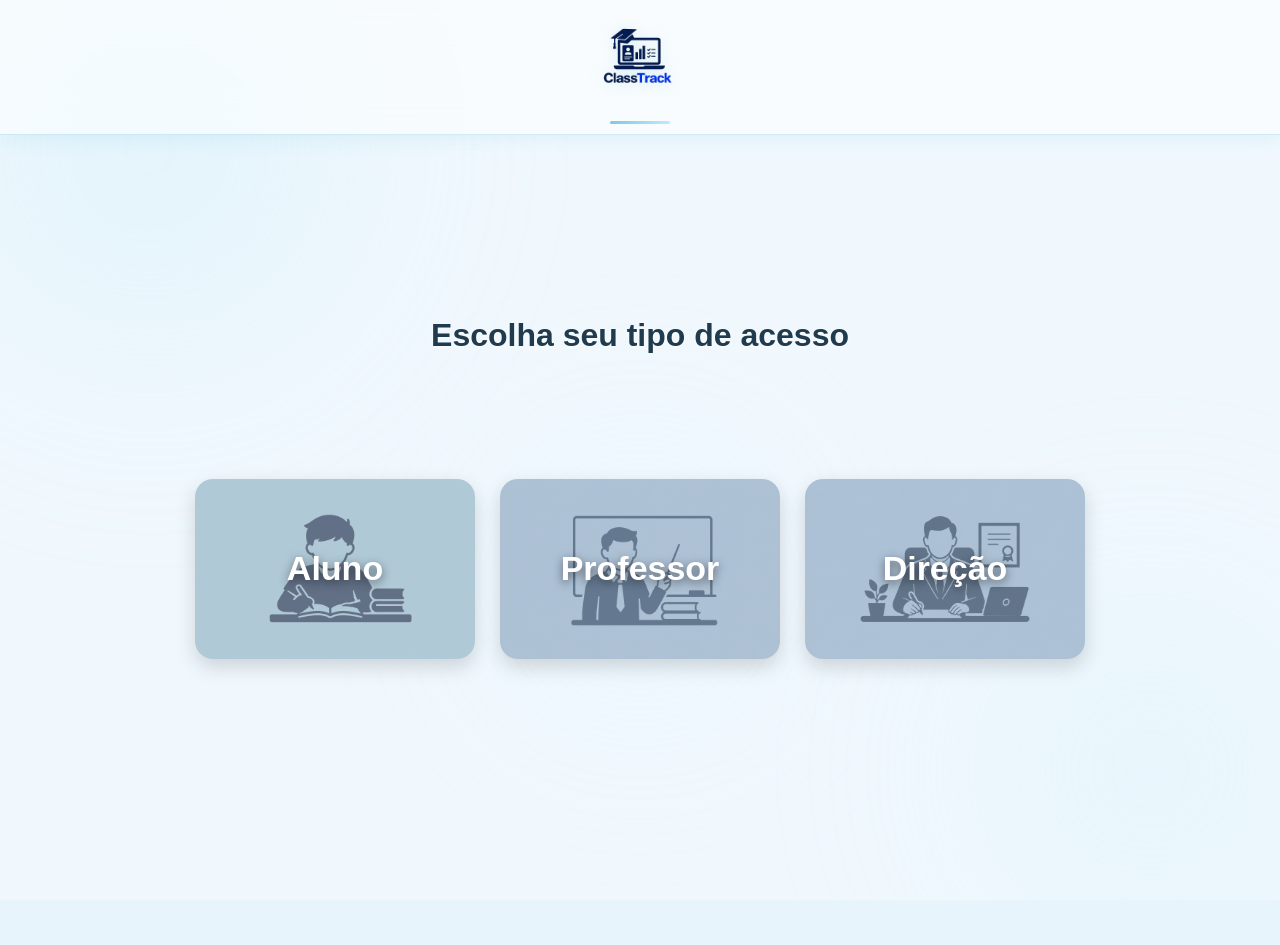
==== Acesso.html @ 9cf7c84b "Projeto com login e lading pages e professor" ====
<!DOCTYPE html>
<html lang="pt-BR">
 
<head>
    <meta charset="UTF-8" />
    <meta name="viewport" content="width=device-width, initial-scale=1.0" />
    <title>Login - ClassTrack</title>
    <link rel="stylesheet" href="Acesso.css" />
</head>
 
<body>
 
    <div class="bg-aurora">
        <div class="aurora-orb orb1"></div>
        <div class="aurora-orb orb2"></div>
        <div class="aurora-orb orb3"></div>
    </div>
 
    <header>
        <div class="header-inner">
            <a href="index.html" class="logo-link">
                <img src="Assets/logoClass.png" alt="Logo do Projeto" id="logo">
            </a>
            <div class="header-accent-line"></div>
        </div>
    </header>
 
    <main>
 
        <section id="choice-section">
            <h2 class="choice-title">Escolha seu tipo de acesso</h2>
            <div class="roles-container">
                <div class="role-card aluno" onclick="selectRole('Aluno')">
                    <div class="overlay"><h3>Aluno</h3></div>
                </div>
                <div class="role-card professor" onclick="selectRole('Professor')">
                    <div class="overlay"><h3>Professor</h3></div>
                </div>
                <div class="role-card direcao" onclick="selectRole('Direção')">
                    <div class="overlay"><h3>Direção</h3></div>
                </div>
            </div>
        </section>
 
        <section id="form-section" class="card hidden">
            <p id="selected-role"></p>
            <form id="login-form">
                <h2>Login</h2>
                <input type="text" id="login-cpf" placeholder="CPF" maxlength="14" />
                <input type="password" id="login-password" placeholder="Senha" />
                <div class="forgot-password">
                    <a href="#">Esqueci minha senha</a>
                </div>
                <p class="error" id="login-error"></p>
                <button type="submit">Entrar</button>
            </form>
        </section>
 
    </main>
 
    <script src="Acesso.js"></script>
</body>
</html>
---- Acesso.css ----
* {
    margin: 0;
    padding: 0;
    box-sizing: border-box;
    font-family: Arial, Helvetica, sans-serif;
}
 
body {
    background: #e8f4fc;
    min-height: 100vh;
    overflow-x: hidden;
}
 
/* ===================== AURORA BACKGROUND ===================== */
 
.bg-aurora {
    position: fixed;
    inset: 0;
    z-index: 0;
    background: #f0f8fd;
    overflow: hidden;
}
 
.aurora-orb {
    position: absolute;
    border-radius: 50%;
    filter: blur(100px);
    opacity: 0.35;
}
 
.orb1 {
    width: 600px;
    height: 600px;
    background: radial-gradient(circle, #bde8f8 0%, transparent 70%);
    top: -150px;
    left: -150px;
    animation: driftA 20s ease-in-out infinite;
}
 
.orb2 {
    width: 500px;
    height: 500px;
    background: radial-gradient(circle, #c8eefb 0%, transparent 70%);
    bottom: -120px;
    right: -120px;
    animation: driftB 26s ease-in-out infinite;
}
 
.orb3 {
    width: 350px;
    height: 350px;
    background: radial-gradient(circle, #d6f2ff 0%, transparent 70%);
    top: 45%;
    left: 50%;
    transform: translateX(-50%);
    animation: driftC 32s ease-in-out infinite;
}
 
@keyframes driftA {
    0%, 100% { transform: translate(0, 0); }
    50%       { transform: translate(30px, 20px); }
}
 
@keyframes driftB {
    0%, 100% { transform: translate(0, 0); }
    50%       { transform: translate(-25px, -20px); }
}
 
@keyframes driftC {
    0%, 100% { transform: translateX(-50%) translateY(0); }
    50%       { transform: translateX(-50%) translateY(-25px); }
}
 
/* ===================== HEADER ===================== */
 
header {
    position: relative;
    z-index: 10;
    background: rgba(255, 255, 255, 0.55);
    backdrop-filter: blur(18px);
    -webkit-backdrop-filter: blur(18px);
    border-bottom: 1px solid rgba(127, 200, 227, 0.35);
    box-shadow: 0 2px 20px rgba(94, 185, 224, 0.15);
    min-height: 90px;
    display: flex;
    align-items: center;
    justify-content: center;
    padding: 10px 30px;
}
 
.header-inner {
    display: flex;
    flex-direction: column;
    align-items: center;
    gap: 6px;
}
 
.logo-link {
    display: flex;
    align-items: center;
    text-decoration: none;
}
 
#logo {
    cursor: pointer;
    transition: transform 0.3s ease, filter 0.3s ease;
    height: 105px;
    width: 155px;
    filter: drop-shadow(0 2px 8px rgba(94, 185, 224, 0.25));
}
 
#logo:hover {
    transform: scale(1.05);
    filter: drop-shadow(0 4px 14px rgba(94, 185, 224, 0.45));
}
 
.header-accent-line {
    width: 60px;
    height: 3px;
    border-radius: 99px;
    background: linear-gradient(90deg, #7ec8e3, #bfe9ff, #7ec8e3);
    background-size: 200% 100%;
    animation: shimmerLine 3s ease-in-out infinite;
}
 
@keyframes shimmerLine {
    0%   { background-position: 0% 50%; }
    50%  { background-position: 100% 50%; }
    100% { background-position: 0% 50%; }
}
 
/* ===================== MAIN ===================== */
 
main {
    position: relative;
    z-index: 5;
    min-height: calc(100vh - 90px);
    display: flex;
    align-items: center;
    justify-content: center;
    padding: 20px;
}
 
/* ===================== CHOICE SECTION ===================== */
 
#choice-section {
    width: 100%;
    max-width: 900px;
}
 
.choice-title {
    text-align: center;
    margin-bottom: 20px;
    font-size: 32px;
    color: #1f3b4d;
    position: relative;
    top: -105px;
    text-shadow: 0 1px 4px rgba(255,255,255,0.7);
}
 
.roles-container {
    display: grid;
    grid-template-columns: repeat(3, 1fr);
    gap: 15px;
    justify-items: center;
}
 
.role-card {
    width: 100%;
    max-width: 280px;
    height: 180px;
    border-radius: 18px;
    background-color: #bfe9ff;
    overflow: hidden;
    cursor: pointer;
    transition: 0.4s;
    position: relative;
    box-shadow: 0 8px 20px rgba(0,0,0,0.15);
    display: flex;
    align-items: center;
    justify-content: center;
}
 
.role-card:hover {
    transform: translateY(-8px) scale(1.02);
}
 
.overlay {
    width: 100%;
    height: 100%;
    position: absolute;
    display: flex;
    align-items: center;
    justify-content: center;
    z-index: 2;
    background: rgba(0,0,0,0.15);
}
 
.overlay h3 {
    color: white;
    font-size: 34px;
    font-weight: bold;
    text-shadow: 0 3px 10px rgba(0,0,0,0.5);
    z-index: 3;
}
 
.aluno {
    background-image:
    linear-gradient(rgba(255,255,255,0.45), rgba(255,255,255,0.45)),
    url('./Assets/estudanteClass.png');
    background-size: cover;
    background-position: center;
    background-repeat: no-repeat;
}
 
.professor {
    background-image:
    linear-gradient(rgba(255,255,255,0.45), rgba(255,255,255,0.45)),
    url('./Assets/professorClass.png');
    background-size: cover;
    background-position: center;
    background-repeat: no-repeat;
}
 
.direcao {
    background-image:
    linear-gradient(rgba(255,255,255,0.45), rgba(255,255,255,0.45)),
    url('./Assets/direcaoClass.png');
    background-size: cover;
    background-position: center;
    background-repeat: no-repeat;
}
 
/* ===================== FORM CARD ===================== */
 
.card {
    background: #ffffff;
    width: 100%;
    max-width: 420px;
    padding: 40px 36px;
    border-radius: 20px;
    box-shadow: 0 4px 32px rgba(94, 185, 224, 0.12);
    border: 1px solid rgba(127, 200, 227, 0.3);
    text-align: center;
}
 
/* Role badge no topo do card */
#selected-role {
    display: inline-block;
    background: rgba(191, 233, 255, 0.35);
    border: 1px solid rgba(127, 200, 227, 0.45);
    color: #2a7fa5;
    font-size: 12px;
    font-weight: 700;
    letter-spacing: 0.07em;
    text-transform: uppercase;
    padding: 5px 14px;
    border-radius: 99px;
    margin-bottom: 6px;
}
 
/* ===================== TABS ===================== */
 
.tabs {
    display: flex;
    gap: 0;
    margin: 20px 0 28px;
    background: #f2f8fc;
    border-radius: 10px;
    padding: 4px;
    border: 1px solid rgba(127, 200, 227, 0.2);
}
 
.tabs button {
    flex: 1;
    padding: 10px;
    border: none;
    background: transparent;
    border-radius: 8px;
    cursor: pointer;
    font-size: 14px;
    font-weight: 600;
    color: #7a9fb5;
    transition: all 0.25s ease;
}
 
.tabs button.active {
    background: #ffffff;
    color: #1f3b4d;
    box-shadow: 0 1px 6px rgba(94, 185, 224, 0.18);
}
 
/* ===================== FORM ===================== */
 
form {
    display: flex;
    flex-direction: column;
    gap: 14px;
    text-align: left;
}
 
form h2 {
    font-size: 22px;
    font-weight: 700;
    color: #1f3b4d;
    margin-bottom: 4px;
    text-align: left;
}
 
.input-group {
    display: flex;
    flex-direction: column;
    gap: 5px;
}
 
.input-group label {
    font-size: 12px;
    font-weight: 600;
    color: #7a9fb5;
    text-transform: uppercase;
    letter-spacing: 0.06em;
}
 
input {
    padding: 12px 14px;
    border: 1px solid #daeef8;
    border-radius: 10px;
    outline: none;
    font-size: 14px;
    color: #1f3b4d;
    background: #fafdff;
    transition: border-color 0.2s ease, box-shadow 0.2s ease;
    width: 100%;
}
 
input::placeholder {
    color: #b0cdd9;
}
 
input:focus {
    border-color: #7ec8e3;
    box-shadow: 0 0 0 3px rgba(126, 200, 227, 0.12);
    background: #ffffff;
}
 
form button[type="submit"] {
    margin-top: 6px;
    padding: 13px;
    border: none;
    border-radius: 10px;
    background: #bfe9ff;
    color: #1f3b4d;
    font-size: 15px;
    font-weight: 700;
    cursor: pointer;
    transition: background 0.25s ease, transform 0.2s ease, box-shadow 0.25s ease;
    box-shadow: 0 2px 10px rgba(94, 185, 224, 0.2);
    letter-spacing: 0.02em;
}
 
form button[type="submit"]:hover {
    background: #9ddaf5;
    transform: translateY(-1px);
    box-shadow: 0 6px 18px rgba(94, 185, 224, 0.28);
}
 
.divider {
    display: flex;
    align-items: center;
    gap: 10px;
    margin: 2px 0;
}
 
.divider::before,
.divider::after {
    content: '';
    flex: 1;
    height: 1px;
    background: #daeef8;
}
 
.divider span {
    font-size: 11px;
    color: #b0cdd9;
    font-weight: 600;
    text-transform: uppercase;
    letter-spacing: 0.08em;
}
 
/* ===================== MENSAGENS ===================== */
 
.error {
    color: #c0392b;
    font-size: 12px;
    font-weight: 500;
    margin-top: -4px;
}
 
.success {
    color: #27ae60;
    font-size: 12px;
    font-weight: 500;
    margin-top: -4px;
}
 
.hidden {
    display: none;
}
 
/* ===================== RESPONSIVE ===================== */
 
@media (max-width: 768px) {
    header {
        justify-content: center;
    }
 
    #logo {
        width: 70px;
        height: 70px;
        object-fit: contain;
    }
 
    main {
        padding: 25px 15px;
        align-items: flex-start;
    }
 
    .choice-title {
        font-size: 26px;
        margin-top: 20px;
        margin-bottom: 25px;
        top: 0;
    }
 
    .roles-container {
        grid-template-columns: 1fr;
        gap: 18px;
    }
 
    .direcao {
        grid-column: auto;
    }
 
    .role-card {
        max-width: 100%;
        width: 100%;
        height: 170px;
    }
 
    .overlay h3 {
        font-size: 30px;
    }
 
    .card {
        max-width: 100%;
        padding: 28px 20px;
    }
 
    .tabs {
        flex-direction: row;
    }
 
    input,
    form button[type="submit"] {
        font-size: 15px;
    }
}
 
@media (max-width: 480px) {
    .card {
        padding: 24px 16px;
    }
}
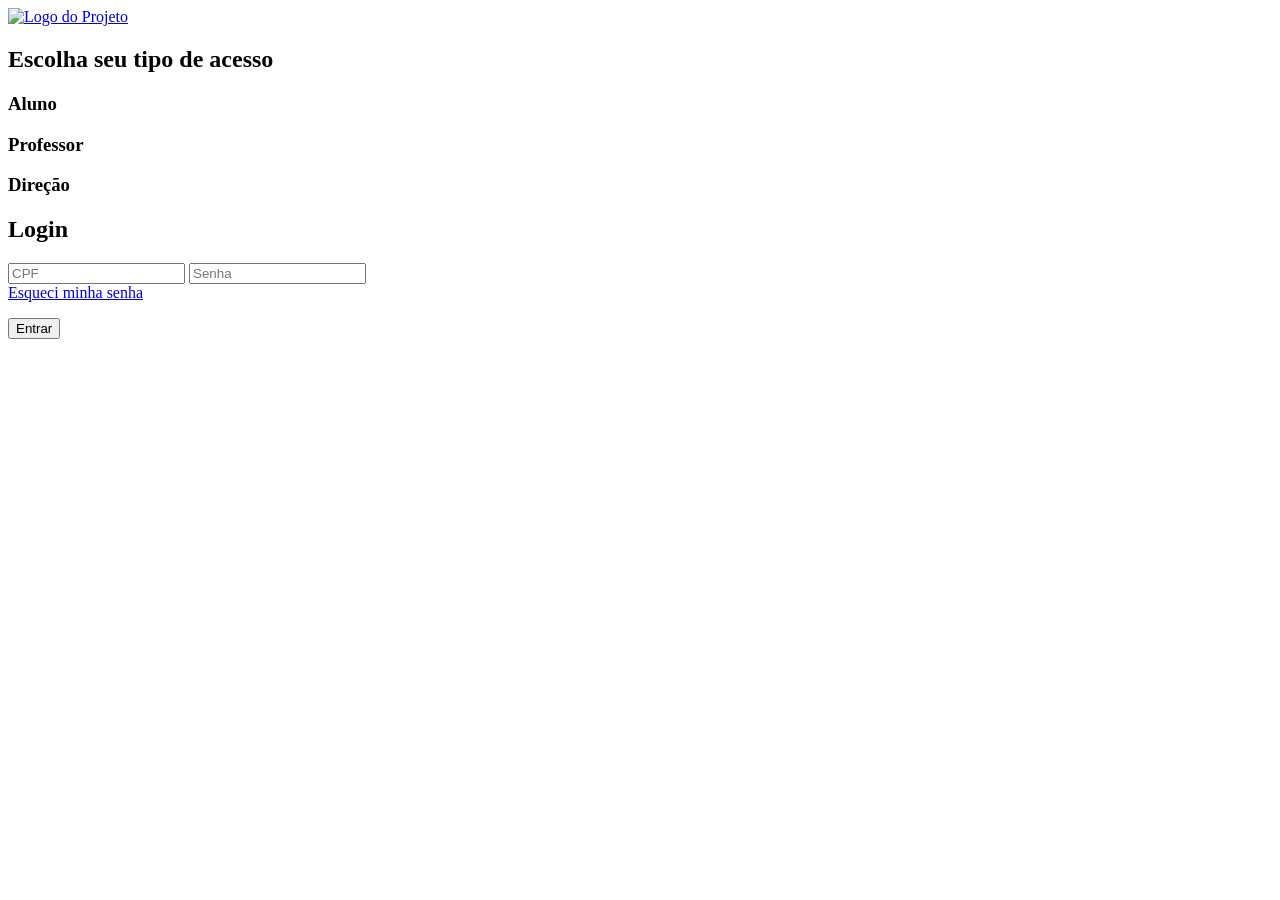
==== commit 907b038b: "Alteração De Letras Maiusculas" ====
--- a/Acesso.html
+++ b/Acesso.html
@@ -5,7 +5,9 @@
     <meta charset="UTF-8" />
     <meta name="viewport" content="width=device-width, initial-scale=1.0" />
     <title>Login - ClassTrack</title>
-    <link rel="stylesheet" href="Acesso.css" />
+    <link rel="stylesheet" href="acesso.css" />
+    <link rel="icon" type="image/png" href="assets\favIcon.png">
+
 </head>
  
 <body>
@@ -19,7 +21,7 @@
     <header>
         <div class="header-inner">
             <a href="index.html" class="logo-link">
-                <img src="Assets/logoClass.png" alt="Logo do Projeto" id="logo">
+                <img src="assets/logoClass.png" alt="Logo do Projeto" id="logo">
             </a>
             <div class="header-accent-line"></div>
         </div>
@@ -58,7 +60,7 @@
  
     </main>
  
-    <script src="Acesso.js"></script>
+    <script src="acesso.js"></script>
 </body>
 </html>
  
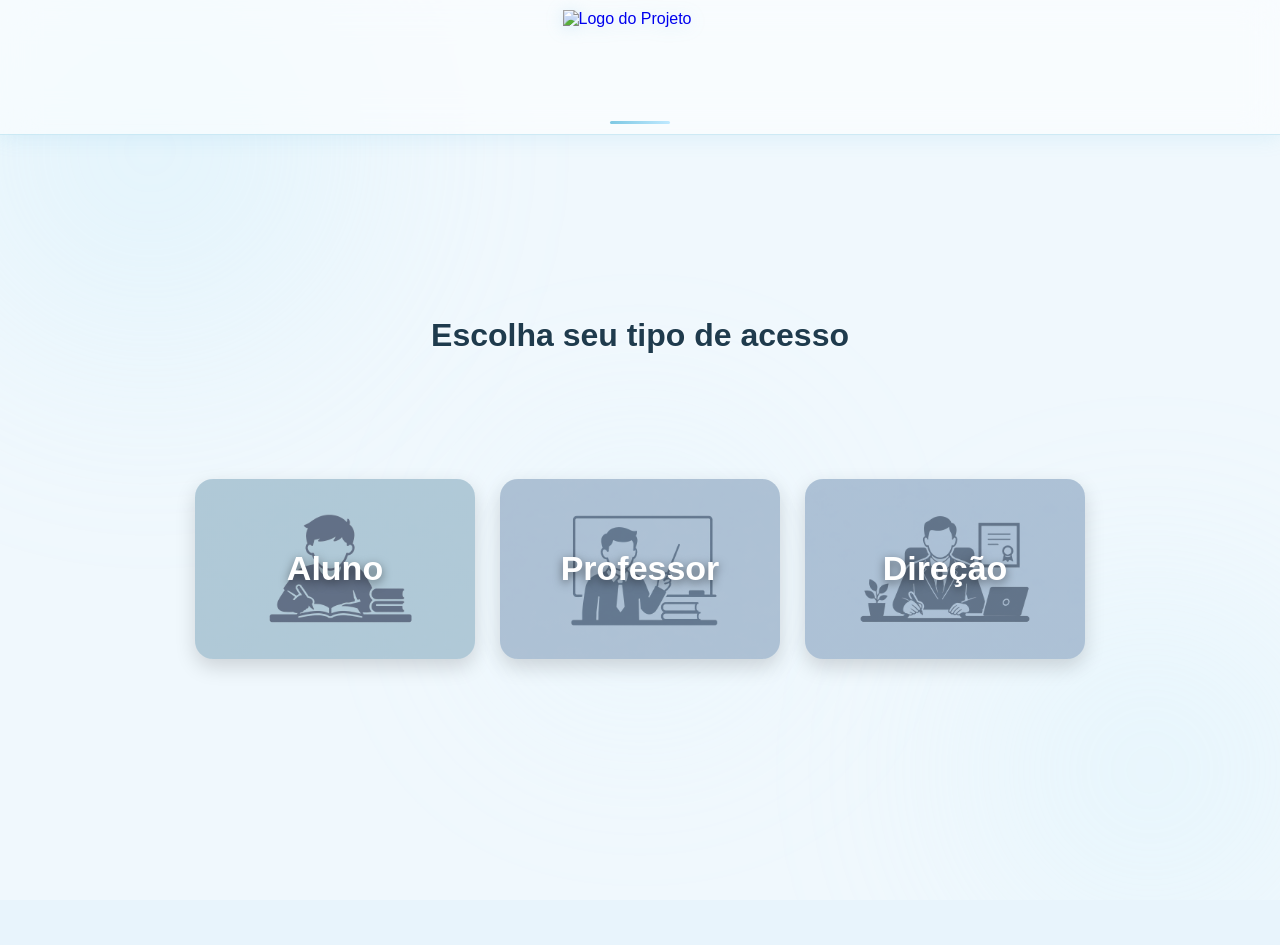
==== commit 63a2dbb5: "Arrumada" ====
--- a/Acesso.html
+++ b/Acesso.html
@@ -5,8 +5,8 @@
     <meta charset="UTF-8" />
     <meta name="viewport" content="width=device-width, initial-scale=1.0" />
     <title>Login - ClassTrack</title>
-    <link rel="stylesheet" href="acesso.css" />
-    <link rel="icon" type="image/png" href="assets\favIcon.png">
+    <link rel="stylesheet" href="Acesso.css" />
+    <link rel="icon" type="image/png" href="Assets\FavIcon.png">
 
 </head>
  
@@ -21,7 +21,7 @@
     <header>
         <div class="header-inner">
             <a href="index.html" class="logo-link">
-                <img src="assets/logoClass.png" alt="Logo do Projeto" id="logo">
+                <img src="Assets/LogoClass.png" alt="Logo do Projeto" id="logo">
             </a>
             <div class="header-accent-line"></div>
         </div>
@@ -60,7 +60,7 @@
  
     </main>
  
-    <script src="acesso.js"></script>
+    <script src="Acesso.js"></script>
 </body>
 </html>
  
--- a/Acesso.css
+++ b/Acesso.css
@@ -0,0 +1,473 @@
+* {
+    margin: 0;
+    padding: 0;
+    box-sizing: border-box;
+    font-family: Arial, Helvetica, sans-serif;
+}
+ 
+body {
+    background: #e8f4fc;
+    min-height: 100vh;
+    overflow-x: hidden;
+}
+ 
+/* ===================== AURORA BACKGROUND ===================== */
+ 
+.bg-aurora {
+    position: fixed;
+    inset: 0;
+    z-index: 0;
+    background: #f0f8fd;
+    overflow: hidden;
+}
+ 
+.aurora-orb {
+    position: absolute;
+    border-radius: 50%;
+    filter: blur(100px);
+    opacity: 0.35;
+}
+ 
+.orb1 {
+    width: 600px;
+    height: 600px;
+    background: radial-gradient(circle, #bde8f8 0%, transparent 70%);
+    top: -150px;
+    left: -150px;
+    animation: driftA 20s ease-in-out infinite;
+}
+ 
+.orb2 {
+    width: 500px;
+    height: 500px;
+    background: radial-gradient(circle, #c8eefb 0%, transparent 70%);
+    bottom: -120px;
+    right: -120px;
+    animation: driftB 26s ease-in-out infinite;
+}
+ 
+.orb3 {
+    width: 350px;
+    height: 350px;
+    background: radial-gradient(circle, #d6f2ff 0%, transparent 70%);
+    top: 45%;
+    left: 50%;
+    transform: translateX(-50%);
+    animation: driftC 32s ease-in-out infinite;
+}
+ 
+@keyframes driftA {
+    0%, 100% { transform: translate(0, 0); }
+    50%       { transform: translate(30px, 20px); }
+}
+ 
+@keyframes driftB {
+    0%, 100% { transform: translate(0, 0); }
+    50%       { transform: translate(-25px, -20px); }
+}
+ 
+@keyframes driftC {
+    0%, 100% { transform: translateX(-50%) translateY(0); }
+    50%       { transform: translateX(-50%) translateY(-25px); }
+}
+ 
+/* ===================== HEADER ===================== */
+ 
+header {
+    position: relative;
+    z-index: 10;
+    background: rgba(255, 255, 255, 0.55);
+    backdrop-filter: blur(18px);
+    -webkit-backdrop-filter: blur(18px);
+    border-bottom: 1px solid rgba(127, 200, 227, 0.35);
+    box-shadow: 0 2px 20px rgba(94, 185, 224, 0.15);
+    min-height: 90px;
+    display: flex;
+    align-items: center;
+    justify-content: center;
+    padding: 10px 30px;
+}
+ 
+.header-inner {
+    display: flex;
+    flex-direction: column;
+    align-items: center;
+    gap: 6px;
+}
+ 
+.logo-link {
+    display: flex;
+    align-items: center;
+    text-decoration: none;
+}
+ 
+#logo {
+    cursor: pointer;
+    transition: transform 0.3s ease, filter 0.3s ease;
+    height: 105px;
+    width: 155px;
+    filter: drop-shadow(0 2px 8px rgba(94, 185, 224, 0.25));
+}
+ 
+#logo:hover {
+    transform: scale(1.05);
+    filter: drop-shadow(0 4px 14px rgba(94, 185, 224, 0.45));
+}
+ 
+.header-accent-line {
+    width: 60px;
+    height: 3px;
+    border-radius: 99px;
+    background: linear-gradient(90deg, #7ec8e3, #bfe9ff, #7ec8e3);
+    background-size: 200% 100%;
+    animation: shimmerLine 3s ease-in-out infinite;
+}
+ 
+@keyframes shimmerLine {
+    0%   { background-position: 0% 50%; }
+    50%  { background-position: 100% 50%; }
+    100% { background-position: 0% 50%; }
+}
+ 
+/* ===================== MAIN ===================== */
+ 
+main {
+    position: relative;
+    z-index: 5;
+    min-height: calc(100vh - 90px);
+    display: flex;
+    align-items: center;
+    justify-content: center;
+    padding: 20px;
+}
+ 
+/* ===================== CHOICE SECTION ===================== */
+ 
+#choice-section {
+    width: 100%;
+    max-width: 900px;
+}
+ 
+.choice-title {
+    text-align: center;
+    margin-bottom: 20px;
+    font-size: 32px;
+    color: #1f3b4d;
+    position: relative;
+    top: -105px;
+    text-shadow: 0 1px 4px rgba(255,255,255,0.7);
+}
+ 
+.roles-container {
+    display: grid;
+    grid-template-columns: repeat(3, 1fr);
+    gap: 15px;
+    justify-items: center;
+}
+ 
+.role-card {
+    width: 100%;
+    max-width: 280px;
+    height: 180px;
+    border-radius: 18px;
+    background-color: #bfe9ff;
+    overflow: hidden;
+    cursor: pointer;
+    transition: 0.4s;
+    position: relative;
+    box-shadow: 0 8px 20px rgba(0,0,0,0.15);
+    display: flex;
+    align-items: center;
+    justify-content: center;
+}
+ 
+.role-card:hover {
+    transform: translateY(-8px) scale(1.02);
+}
+ 
+.overlay {
+    width: 100%;
+    height: 100%;
+    position: absolute;
+    display: flex;
+    align-items: center;
+    justify-content: center;
+    z-index: 2;
+    background: rgba(0,0,0,0.15);
+}
+ 
+.overlay h3 {
+    color: white;
+    font-size: 34px;
+    font-weight: bold;
+    text-shadow: 0 3px 10px rgba(0,0,0,0.5);
+    z-index: 3;
+}
+ 
+.aluno {
+    background-image:
+    linear-gradient(rgba(255,255,255,0.45), rgba(255,255,255,0.45)),
+    url('./Assets/estudanteClass.png');
+    background-size: cover;
+    background-position: center;
+    background-repeat: no-repeat;
+}
+ 
+.professor {
+    background-image:
+    linear-gradient(rgba(255,255,255,0.45), rgba(255,255,255,0.45)),
+    url('./Assets/professorClass.png');
+    background-size: cover;
+    background-position: center;
+    background-repeat: no-repeat;
+}
+ 
+.direcao {
+    background-image:
+    linear-gradient(rgba(255,255,255,0.45), rgba(255,255,255,0.45)),
+    url('./Assets/direcaoClass.png');
+    background-size: cover;
+    background-position: center;
+    background-repeat: no-repeat;
+}
+ 
+/* ===================== FORM CARD ===================== */
+ 
+.card {
+    background: #ffffff;
+    width: 100%;
+    max-width: 420px;
+    padding: 40px 36px;
+    border-radius: 20px;
+    box-shadow: 0 4px 32px rgba(94, 185, 224, 0.12);
+    border: 1px solid rgba(127, 200, 227, 0.3);
+    text-align: center;
+}
+ 
+/* Role badge no topo do card */
+#selected-role {
+    display: inline-block;
+    background: rgba(191, 233, 255, 0.35);
+    border: 1px solid rgba(127, 200, 227, 0.45);
+    color: #2a7fa5;
+    font-size: 12px;
+    font-weight: 700;
+    letter-spacing: 0.07em;
+    text-transform: uppercase;
+    padding: 5px 14px;
+    border-radius: 99px;
+    margin-bottom: 6px;
+}
+ 
+/* ===================== TABS ===================== */
+ 
+.tabs {
+    display: flex;
+    gap: 0;
+    margin: 20px 0 28px;
+    background: #f2f8fc;
+    border-radius: 10px;
+    padding: 4px;
+    border: 1px solid rgba(127, 200, 227, 0.2);
+}
+ 
+.tabs button {
+    flex: 1;
+    padding: 10px;
+    border: none;
+    background: transparent;
+    border-radius: 8px;
+    cursor: pointer;
+    font-size: 14px;
+    font-weight: 600;
+    color: #7a9fb5;
+    transition: all 0.25s ease;
+}
+ 
+.tabs button.active {
+    background: #ffffff;
+    color: #1f3b4d;
+    box-shadow: 0 1px 6px rgba(94, 185, 224, 0.18);
+}
+ 
+/* ===================== FORM ===================== */
+ 
+form {
+    display: flex;
+    flex-direction: column;
+    gap: 14px;
+    text-align: left;
+}
+ 
+form h2 {
+    font-size: 22px;
+    font-weight: 700;
+    color: #1f3b4d;
+    margin-bottom: 4px;
+    text-align: left;
+}
+ 
+.input-group {
+    display: flex;
+    flex-direction: column;
+    gap: 5px;
+}
+ 
+.input-group label {
+    font-size: 12px;
+    font-weight: 600;
+    color: #7a9fb5;
+    text-transform: uppercase;
+    letter-spacing: 0.06em;
+}
+ 
+input {
+    padding: 12px 14px;
+    border: 1px solid #daeef8;
+    border-radius: 10px;
+    outline: none;
+    font-size: 14px;
+    color: #1f3b4d;
+    background: #fafdff;
+    transition: border-color 0.2s ease, box-shadow 0.2s ease;
+    width: 100%;
+}
+ 
+input::placeholder {
+    color: #b0cdd9;
+}
+ 
+input:focus {
+    border-color: #7ec8e3;
+    box-shadow: 0 0 0 3px rgba(126, 200, 227, 0.12);
+    background: #ffffff;
+}
+ 
+form button[type="submit"] {
+    margin-top: 6px;
+    padding: 13px;
+    border: none;
+    border-radius: 10px;
+    background: #bfe9ff;
+    color: #1f3b4d;
+    font-size: 15px;
+    font-weight: 700;
+    cursor: pointer;
+    transition: background 0.25s ease, transform 0.2s ease, box-shadow 0.25s ease;
+    box-shadow: 0 2px 10px rgba(94, 185, 224, 0.2);
+    letter-spacing: 0.02em;
+}
+ 
+form button[type="submit"]:hover {
+    background: #9ddaf5;
+    transform: translateY(-1px);
+    box-shadow: 0 6px 18px rgba(94, 185, 224, 0.28);
+}
+ 
+.divider {
+    display: flex;
+    align-items: center;
+    gap: 10px;
+    margin: 2px 0;
+}
+ 
+.divider::before,
+.divider::after {
+    content: '';
+    flex: 1;
+    height: 1px;
+    background: #daeef8;
+}
+ 
+.divider span {
+    font-size: 11px;
+    color: #b0cdd9;
+    font-weight: 600;
+    text-transform: uppercase;
+    letter-spacing: 0.08em;
+}
+ 
+/* ===================== MENSAGENS ===================== */
+ 
+.error {
+    color: #c0392b;
+    font-size: 12px;
+    font-weight: 500;
+    margin-top: -4px;
+}
+ 
+.success {
+    color: #27ae60;
+    font-size: 12px;
+    font-weight: 500;
+    margin-top: -4px;
+}
+ 
+.hidden {
+    display: none;
+}
+ 
+/* ===================== RESPONSIVE ===================== */
+ 
+@media (max-width: 768px) {
+    header {
+        justify-content: center;
+    }
+ 
+    #logo {
+        width: 70px;
+        height: 70px;
+        object-fit: contain;
+    }
+ 
+    main {
+        padding: 25px 15px;
+        align-items: flex-start;
+    }
+ 
+    .choice-title {
+        font-size: 26px;
+        margin-top: 20px;
+        margin-bottom: 25px;
+        top: 0;
+    }
+ 
+    .roles-container {
+        grid-template-columns: 1fr;
+        gap: 18px;
+    }
+ 
+    .direcao {
+        grid-column: auto;
+    }
+ 
+    .role-card {
+        max-width: 100%;
+        width: 100%;
+        height: 170px;
+    }
+ 
+    .overlay h3 {
+        font-size: 30px;
+    }
+ 
+    .card {
+        max-width: 100%;
+        padding: 28px 20px;
+    }
+ 
+    .tabs {
+        flex-direction: row;
+    }
+ 
+    input,
+    form button[type="submit"] {
+        font-size: 15px;
+    }
+}
+ 
+@media (max-width: 480px) {
+    .card {
+        padding: 24px 16px;
+    }
+}
